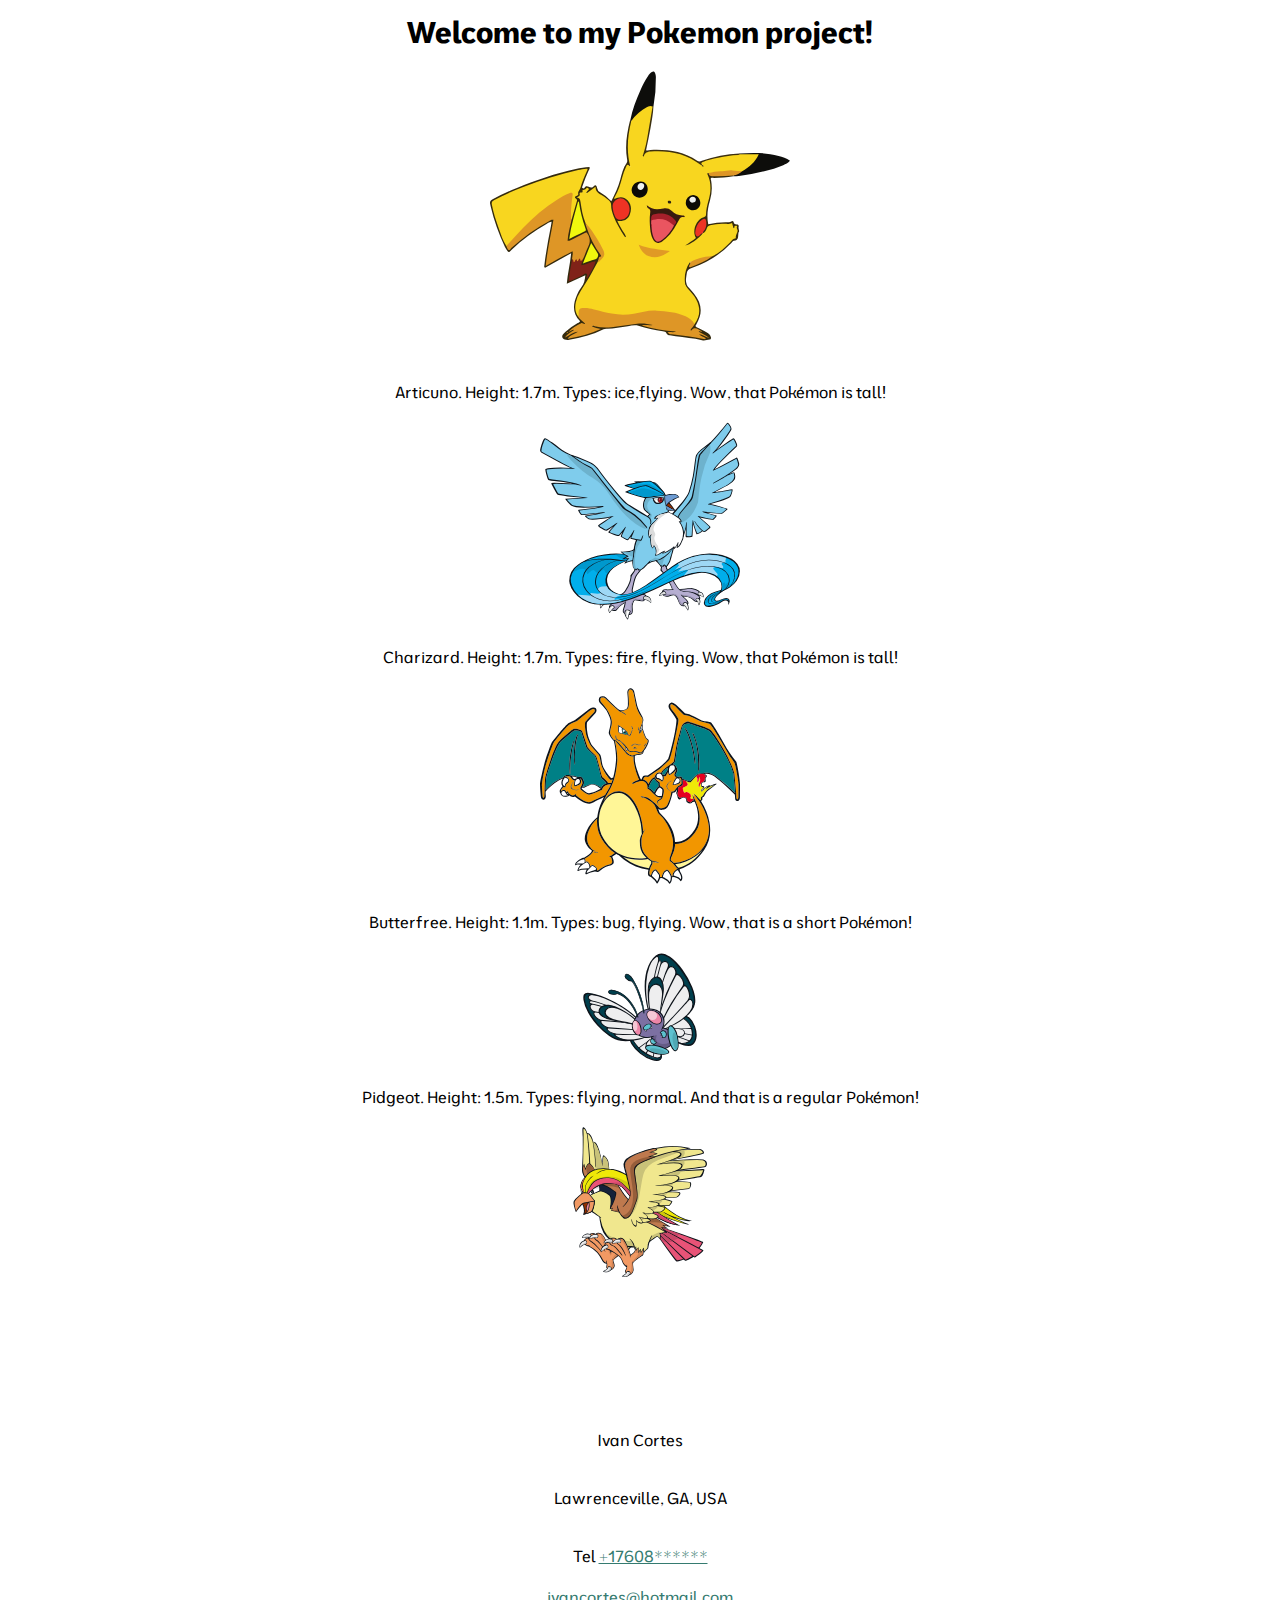
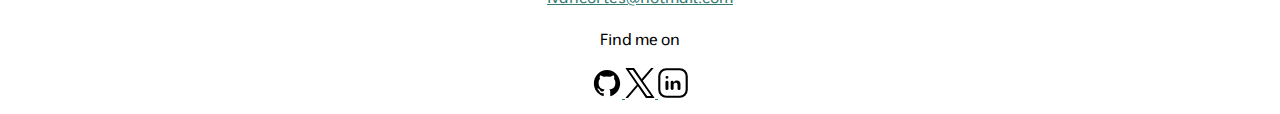
==== index.html @ 19e72299 "Including ForEach" ====
<!DOCTYPE html>
<html lang="en">
  <head>
    <meta charset="utf-8">
    <meta name="viewport" content="width=device-width">
    <title>Ivan Cortes Portfolio</title>
    <link rel="shortcut icon" href="./img/favicon-32x32.png">
    <link rel="preconnect" href="https://fonts.googleapis.com">
    <link rel="preconnect" href="https://fonts.gstatic.com" crossorigin>
    <link href="https://fonts.googleapis.com/css2?family=Moderustic:wght@400;700&display=swap" rel="stylesheet">
    <link rel="stylesheet" type="text/css" href="css/style.production.css">
    <link rel="stylesheet" type="text/css" href="css/styles.css">
    <link rel="stylesheet" type="text/css" href="css/normalize.css">
    <meta name="viewport" content="width=device-width, initial-scale=1">
  </head>
  <body>
    <header></header>
    <main class="profile">
      <h1 class="header__title">Welcome to my Pokemon project!</h1>
      <div>
        <img src="img/3.svg" width="300" height="300" alt="Picachu SGV">
      </div>
      <script src="js/scripts.js"></script>
    </main>
    <footer class="page-footer">
      <br>
      <br>
      <br>
      <br>
      <br>
      <p>Ivan Cortes</p>
      <p>Lawrenceville, GA, USA</p>
      <p>Tel <a href="tel:+17608******">+17608******</a>
      </p>
      <a href="mailto:ivancortes@hotmail.com">ivancortes@hotmail.com</a>
      <p>Find me on</p>
      <div class="social-media">
        <a href="https://github.com/ivencomur" target="_blank">
          <img src="./img/logo_github_icon.svg" alt="Github" width="30" height="30">
        </a>
        <a href="https://x.com/IVENCOMUR" target="_blank">
          <img src="./img/xformertwittericon.svg" alt="X former Twitter" width="30" height="30">
        </a>
        <a href="https://www.linkedin.com/in/ivan-cortes-murcia-22053953" target="_blank">
          <img src="./img/linkedinicon.svg" alt="LinkedIn" width="30" height="30">
        </a>
      </div>
    </footer>
  </body>
</html>
---- css/style.production.css ----
/*
* Prefixed by https://autoprefixer.github.io
* PostCSS: v8.4.14,
* Autoprefixer: v10.4.7
* Browsers: last 4 version
*/

/*
* Prefixed by https://autoprefixer.github.io
* PostCSS: v8.4.14,
* Autoprefixer: v10.4.7
* Browsers: last 4 version
*/

body {
    font-family: 'Moderustic', sans-serif;
    font-weight: 400;
    font-size: 16px;
    line-height: 1.6;
}

h1 {
    font-size: 30px;
    font-weight: 700;
}

h2 {
    font-size: 24px;
    font-weight: 700;
}

h3 {
    font-size: 18px;
    font-weight: 700;
}

button {
    border: none;
    font-family: inherit;
    background-color: #357b70;
    color: white;
    text-decoration: none;
    padding: 10px;
    border-radius: 3px;
    border-bottom: 2px solid rgba(0, 0, 0, 0.3);
}

button:hover,
button:focus {
    cursor: pointer;
    opacity: 0.6;
}

.button__secondary {
    background-color: #e0b354;
    color: #2b2b2b;
}

a:visited {
    color: purple;
}

a {
    color: #357b70;
}



a:hover,
a:focus {
    text-decoration: none;
}

a:active {
    color: #489c79;
}

a {
    color: red;
}

#my-link {
    color: green;
}

.my-link {
    color: blue;
}

span {
    -webkit-box-sizing: border-box;
    box-sizing: border-box;
    border: 2px dashed rgba(15, 109, 116, 0.378);
    text-align: center;
    padding: 10px;
}

.header__title {
    margin: 0 auto;
    text-align: center;
}

.navigation__logo {
    position: relative;
    top: 20px;
    left: 20px;
}

.page-footer {
    clear: both;
    display: -webkit-box;
    display: -ms-flexbox;
    display: flex;
    -webkit-box-orient: vertical;
    -webkit-box-direction: normal;
    -ms-flex-direction: column;
    flex-direction: column;
    text-align: center;
}

.profile {
    min-width: 100px;
    max-width: 1200px;
    margin: 0 auto;
    text-align: center;
}

.profile__portrait {
    float: right;
    width: 300px;
    max-width: 100%;
    margin-right: 40px;
    border-radius: 23%;
    text-align: center;
}

* {
    -webkit-box-sizing: border-box;
    box-sizing: border-box;
}

.page-header {
    display: -webkit-box;
    display: -ms-flexbox;
    display: flex;
    width: 100%;
    padding: 20px;
}

.page-header__item {
    -webkit-box-flex: 0;
    -ms-flex: 0 1 200px;
    flex: 0 1 200px;
}

.page-header__item:last-child {
    -webkit-box-flex: 1;
    -ms-flex-positive: 1;
    flex-grow: 1;
    text-align: right;
}

.navigation-list {
    list-style-type: none;
}

.navigation-list li {
    display: inline-block;
    margin-left: 20px;
}
---- css/styles.css ----
/*
* Prefixed by https://autoprefixer.github.io
* PostCSS: v8.4.14,
* Autoprefixer: v10.4.7
* Browsers: last 4 version
*/

body {
    font-family: 'Moderustic', sans-serif;
    font-weight: 400;
    font-size: 16px;
    line-height: 1.6;
}

h1 {
    font-size: 30px;
    font-weight: 700;
}

h2 {
    font-size: 24px;
    font-weight: 700;
}

h3 {
    font-size: 18px;
    font-weight: 700;
}

button {
    border: none;
    font-family: inherit;
    background-color: #357b70;
    color: white;
    text-decoration: none;
    padding: 10px;
    border-radius: 3px;
    border-bottom: 2px solid rgba(0, 0, 0, 0.3);
}

button:hover,
button:focus {
    cursor: pointer;
    opacity: 0.6;
}

.button__secondary {
    background-color: #e0b354;
    color: #2b2b2b;
}

a {
    color: #357b70;
}

a:visited {
    color: purple;
}

a:hover,
a:focus {
    text-decoration: none;
}

a:active {
    color: #489c79;
}

#my-link {
    color: green;
}

.my-link {
    color: blue;
}

span {
    -webkit-box-sizing: border-box;
            box-sizing: border-box;
    border: 2px dashed rgba(15, 109, 116, 0.378);
    text-align: center;
    padding: 10px;
}

.header__title {
    margin: 0 auto;
}

.navigation__logo {
    position: relative;
    top: 20px;
    left: 20px;
}

.page-footer {
    clear: both;
    display: -webkit-box;
    display: -ms-flexbox;
    display: flex;
    -webkit-box-orient: vertical;
    -webkit-box-direction: normal;
        -ms-flex-direction: column;
            flex-direction: column;
    text-align: center;
}

.profile {
    min-width: 100px;
    max-width: 1200px;
    margin: 0 auto;
}

.profile__portrait {
    float: right;
    width: 300px;
    max-width: 100%;
    margin-right: 40px;
    border-radius: 23%;
}

* {
    -webkit-box-sizing: border-box;
            box-sizing: border-box;
}

.page-header {
    display: -webkit-box;
    display: -ms-flexbox;
    display: flex;
    width: 100%;
    padding: 20px;
}

.page-header__item {
    -webkit-box-flex: 0;
        -ms-flex: 0 1 200px;
            flex: 0 1 200px;
}

.page-header__item:last-child {
    -webkit-box-flex: 1;
        -ms-flex-positive: 1;
            flex-grow: 1;
    text-align: right;
}

.navigation-list {
    list-style-type: none;
}

.navigation-list li {
    display: inline-block;
    margin-left: 20px;
}

.button,
button {
    /* overwrites browser defaults and resets the border */
    border: none;
    display: inline-block;
    /* takes the font from the outer container */
    font-family: inherit;
    /* styles the button */
    background-color: #357b70;
    color: white;
    text-decoration: none;
    padding: 10px;
    border-radius: 3px;
    /* width of the border, type, color */
    border-bottom: 2px solid rgba(0, 0, 0, 0.3);
    -webkit-transition-duration: 0.2s;
         -o-transition-duration: 0.2s;
            transition-duration: 0.2s;
    -webkit-transition-property: opacity;
    -o-transition-property: opacity;
    transition-property: opacity;
}

button:hover,
button:focus,
.button:hover,
.button:focus {
    /* lets the mouse appear as a hand when hovering over the button */
    cursor: pointer;
    /* reduces the opacity of the button to 80% */
    opacity: 0.8;
}

.button,
button {
    /* overwrites browser defaults */
    /* resets the border */
    border: none;
    display: inline-block;
    /* takes the font from the outer container */
    font-family: inherit;
    /* style button */
    background-color: #357b70;
    color: white;
    text-decoration: none;
    padding: 10px;
    border-radius: 3px;
    /* width of the border, type, color */
    border-bottom: 2px solid rgba(0, 0, 0, 0.3);
    -webkit-transition: opacity 0.2s;
    -o-transition: opacity 0.2s;
    transition: opacity 0.2s;
}

ul {
    list-style-type: none;
}
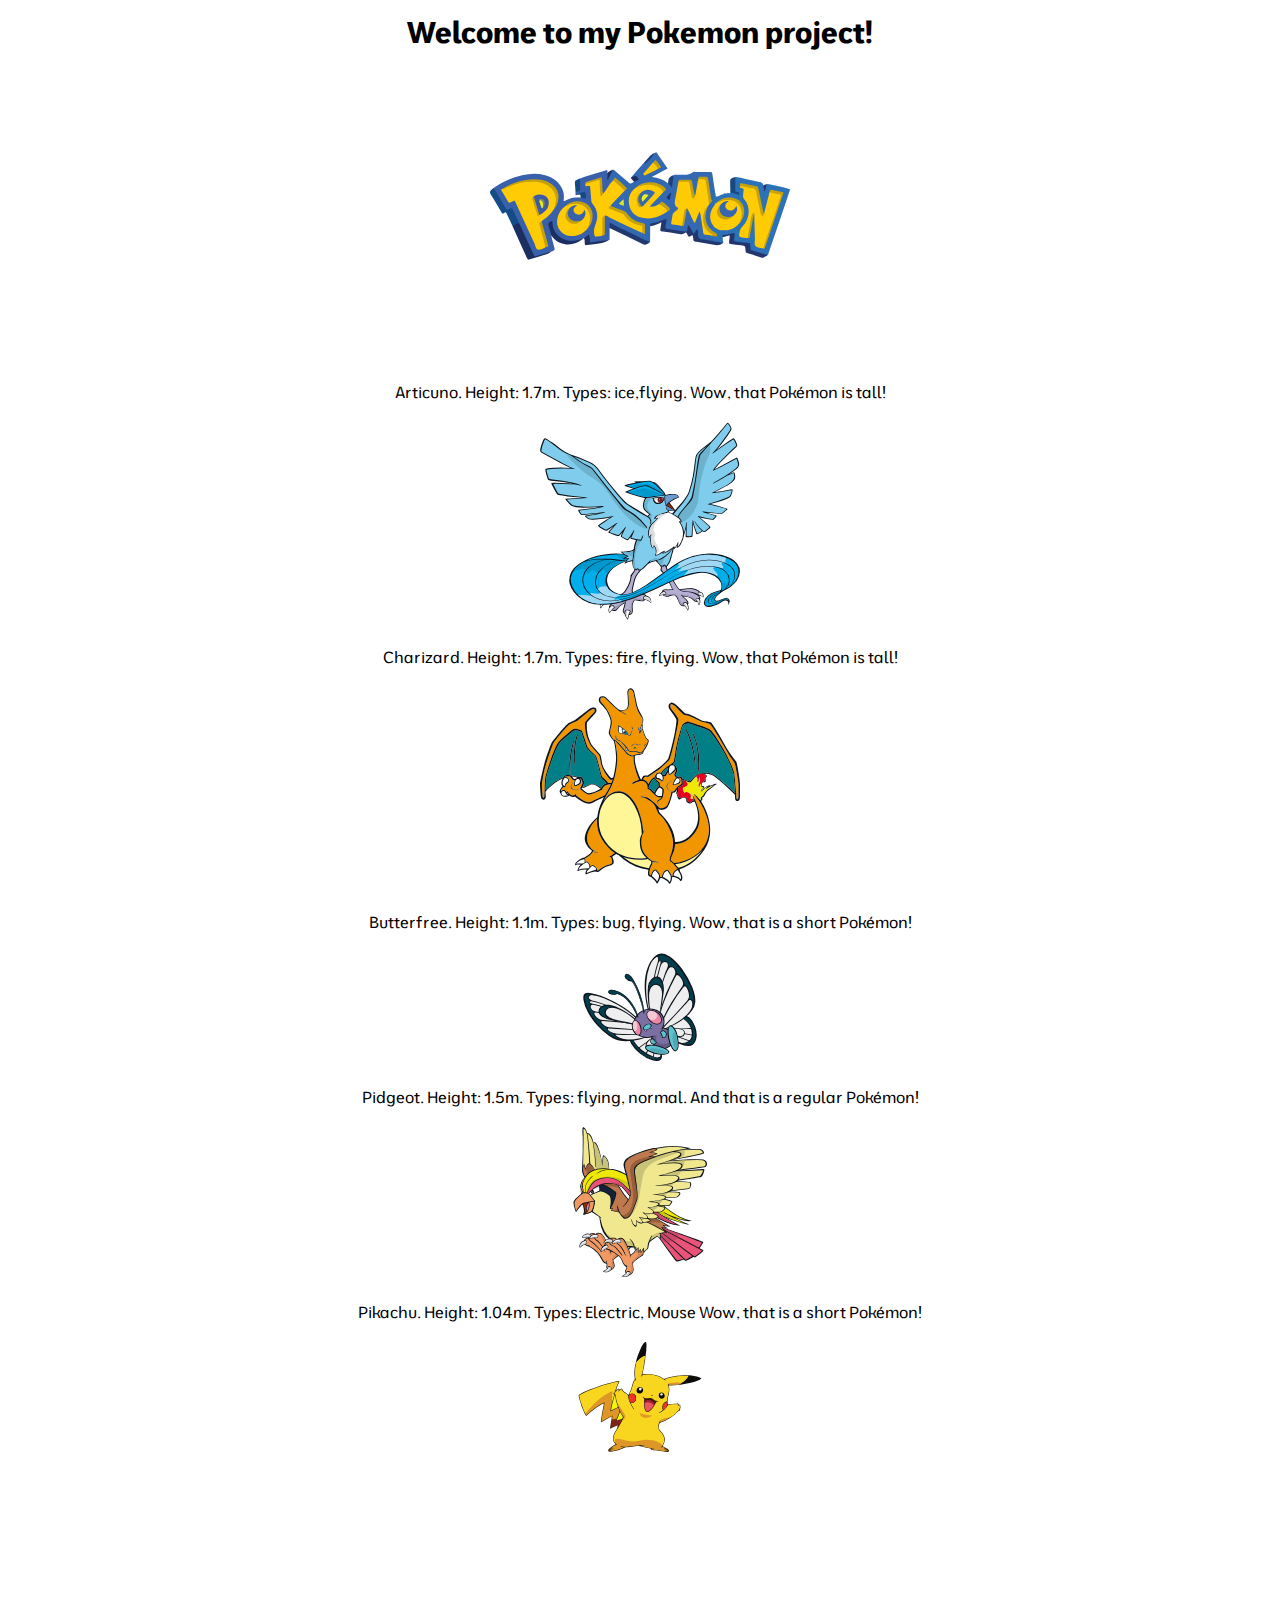
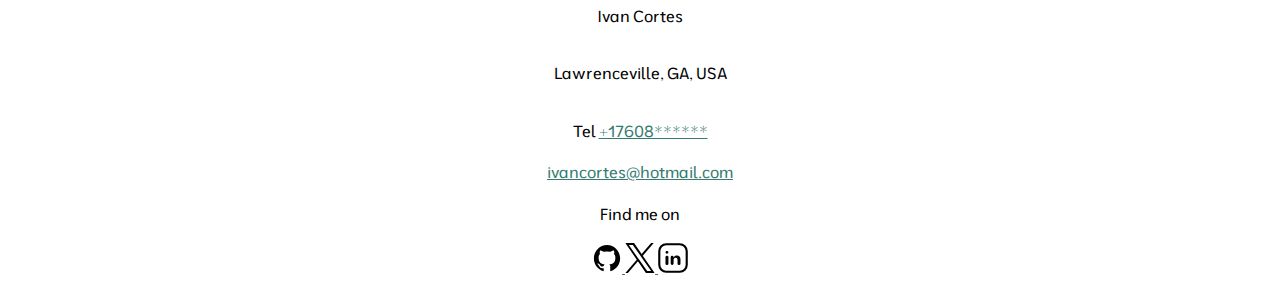
==== commit 31d99321: "FOR TASK 1.5" ====
--- a/index.html
+++ b/index.html
@@ -18,7 +18,7 @@
     <main class="profile">
       <h1 class="header__title">Welcome to my Pokemon project!</h1>
       <div>
-        <img src="img/3.svg" width="300" height="300" alt="Picachu SGV">
+        <img src="img/pokelogo.svg" width="300" height="300" alt="Pokémon logo SGV">
       </div>
       <script src="js/scripts.js"></script>
     </main>
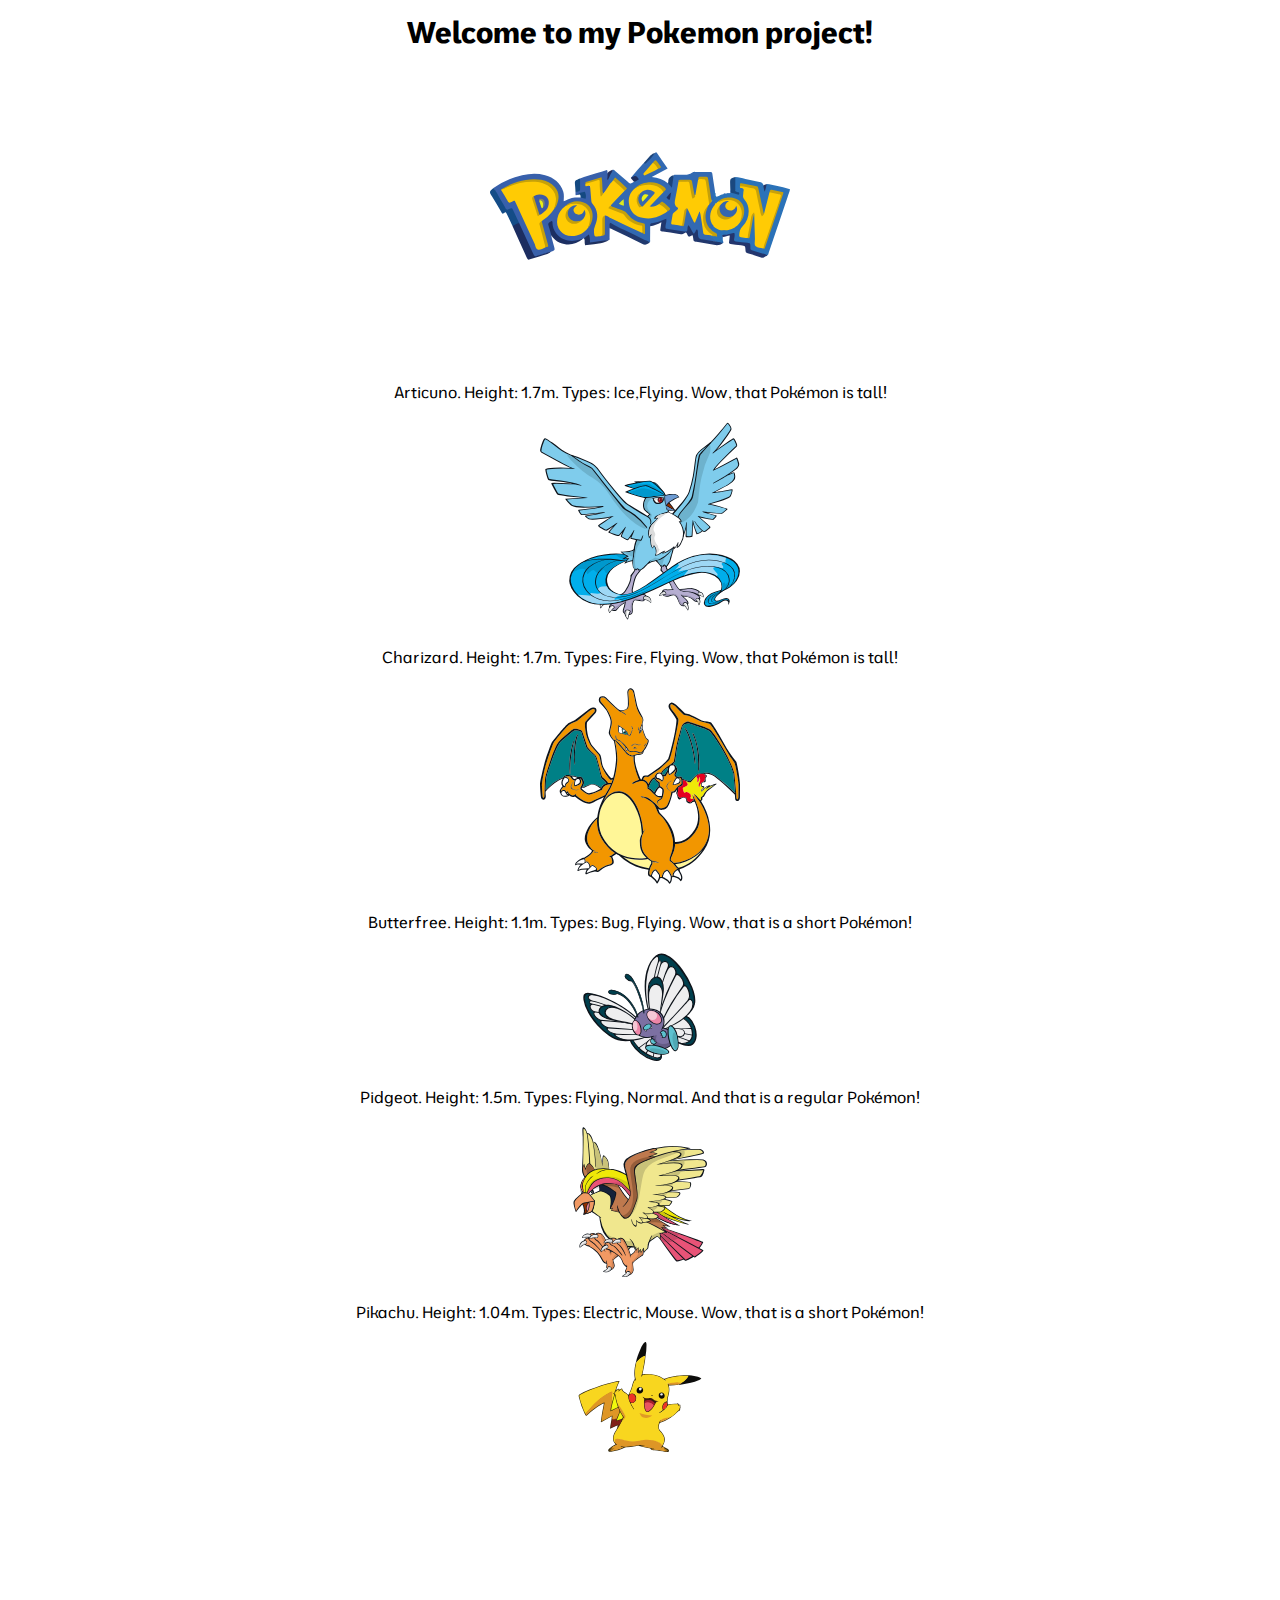
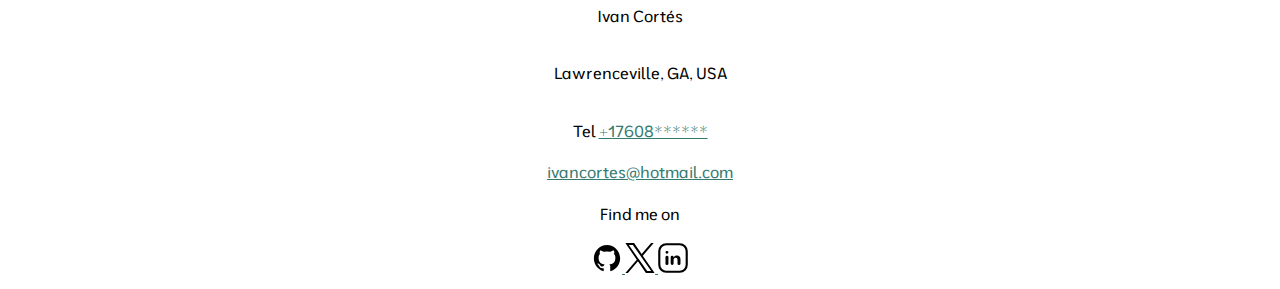
==== commit a04534bf: "Updating spelling last name." ====
--- a/index.html
+++ b/index.html
@@ -28,7 +28,7 @@
       <br>
       <br>
       <br>
-      <p>Ivan Cortes</p>
+      <p>Ivan Cortés</p>
       <p>Lawrenceville, GA, USA</p>
       <p>Tel <a href="tel:+17608******">+17608******</a>
       </p>
